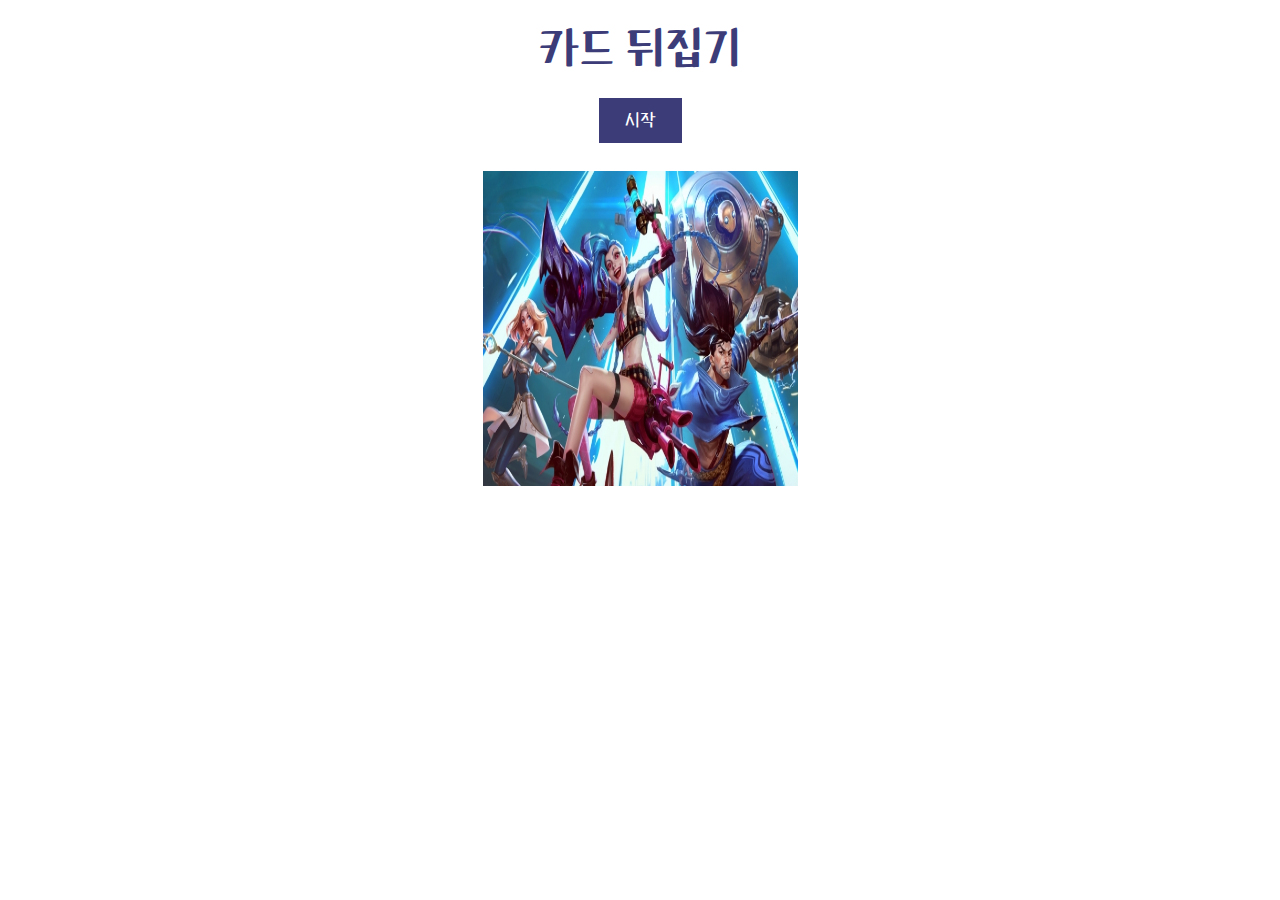
==== index.html @ 5b61fb3f "recommit" ====
<!DOCTYPE html>
<html>
  <head>
    <link rel="icon" href="">
    <link rel="stylesheet" href="index.css">
    <script defer src="index.js"></script>
  </head>

  <body>
    <div id="webgame">

      <h1>카드 뒤집기</h1>

      <button id="start">시작</button>
      <button id="restart" style="display: none;">재시작</button>

      <div id="beforegame" class="gamestation">
        <img src="./img/LoL_cover.jpeg">
      </div>

      <div id="game" class="gamestation" style="display: none;" >
      <div id="carddeck">
        <div class="cover"><img class="coverImg" src="./img/lol.png" style="z-index:1;">
          <div class="card"><img class="cardImg" src="" id="card1"></div>
        </div>

        <div class="cover"><img class="coverImg" src="./img/lol.png" style="z-index:1;">
          <div class="card"><img class="cardImg" src="" id="card2"></div>
        </div>

        <div class="cover"><img class="coverImg" src="./img/lol.png" style="z-index:1;">
          <div class="card"><img class="cardImg" src="" id="card3"></div>
        </div>

        <div class="cover"><img class="coverImg" src="./img/lol.png" style="z-index:1;">
          <div class="card"><img class="cardImg" src="" id="card4"></div>
        </div>

        <div class="cover"><img class="coverImg" src="./img/lol.png" style="z-index:1;">
          <div class="card"><img class="cardImg" src="" id="card5"></div>
        </div>

        <div class="cover"><img class="coverImg" src="./img/lol.png" style="z-index:1;">
          <div class="card"><img class="cardImg" src="" id="card6"></div>
        </div>
        
        <div class="cover"><img class="coverImg" src="./img/lol.png" style="z-index:1;">
            <div class="card"><img class="cardImg" src="" id="card7"></div>
        </div>

        <div class="cover"><img class="coverImg" src="./img/lol.png" style="z-index:1;">
          <div class="card"><img class="cardImg" src="" id="card8"></div>
        </div>

        <div class="cover"><img class="coverImg" src="./img/lol.png" style="z-index:1;">
          <div class="card"><img class="cardImg" src="" id="card9"></div>
        </div>

        <div class="cover"><img class="coverImg" src="./img/lol.png" style="z-index:1;">
          <div class="card"><img class="cardImg" src="" id="card10"></div>
        </div>

        <div class="cover"><img class="coverImg" src="./img/lol.png" style="z-index:1;">
          <div class="card"><img class="cardImg" src="" id="card11"></div>
        </div>

        <div class="cover"><img class="coverImg" src="./img/lol.png" style="z-index:1;">
          <div class="card"><img class="cardImg" src="" id="card12"></div>
        </div>

        <div class="cover"><img class="coverImg" src="./img/lol.png" style="z-index:1;">
          <div class="card"><img class="cardImg" src="" id="card13"></div>
        </div>

        <div class="cover"><img class="coverImg" src="./img/lol.png" style="z-index:1;">
          <div class="card"><img class="cardImg" src="" id="card14"></div>
        </div>
          
        <div class="cover"><img class="coverImg" src="./img/lol.png" style="z-index:1;">
          <div class="card"><img class="cardImg" src="" id="card15"></div>
        </div>

        <div class="cover"><img class="coverImg" src="./img/lol.png" style="z-index:1;">
          <div class="card"><img class="cardImg" src="" id="card16"></div>
        </div>
      </div><!--carddeck-->
        
        <div id="timeover" style="display: none;">
          <img src="./img/end.png">
        </div>

        <div id="timer">
          <span>남은 시간: <span class="left" id="lefttime"></span></span>
          <span>남은 카드: <span class="left" id="leftcard"></span></span>
        </div>
      </div>

      <div id="finishedcover" class="gamestation" style="display: none;">
        <img src="" alt="">
      </div>

    </div>
  </body>
</html>
---- index.css ----
@font-face {
  font-family:"cafe24";
  font-weight: bold;
  src: url(Cafe24Supermagic-Bold-v1.0.woff);
}
@font-face {
  font-family: "cafe24";
  font-weight: normal;
  src: url(Cafe24Supermagic-Regular-v1.0.woff);
}

body{
  margin: 0;
  padding: 0;
  font-size: 20px;
  font-family:'cafe24';
  font-weight: normal;
}

#webgame{
  width: 100vw;
  height: 100vh;
  display: flex;
  flex-direction: column;
  align-items: center;
}

h1{
  color: rgb(60,60,120);
  font-size: 3rem;
  margin: 20px;
}

button{
  all: unset;

  font-family: 'cafe24';
  font-weight: normal;
  font-size: 1.2rem;
  color: white;
  text-align: center;
  
  width: 76px; 
  height: 38px;
  padding: 3.5px;
  background-color: rgb(60,60,120);

  cursor: pointer;
}

button:hover{
  transition: 200ms ease-in-out;
  font-weight: bold;
  background-color: crimson;
  transform: scale(1.1);
}


.gamestation{
  position: relative;
  top: 28px;
  width: 315px;
  height: 315px;
}

.gamestation>img{
  width: 315px;
  height: 315px;
}

.cover{
  display: inline-block;
  position: relative;
  width: 74px;
  height: 74px;
  cursor: pointer;
}

.coverImg{
  /*z-index*/
  position: relative;
  width: 74px;
  height: 74px;
}

.card{
  position: absolute;
  top:  0;
  left: 0;
}

.cardImg{
  width: 74px;
  height: 74px;
}

#timeover>img{
  width: 315px;
  height: 315px;
}

#timer{
  position: relative;
  display: flex;
  flex-direction: row;
  justify-content: space-between;
  color: rgb(60,60,120);
  padding: 3px 5px;
}

#timer span{
  display: inline-block;
}

.left{
  color: crimson;
  margin-left: 8px;
}
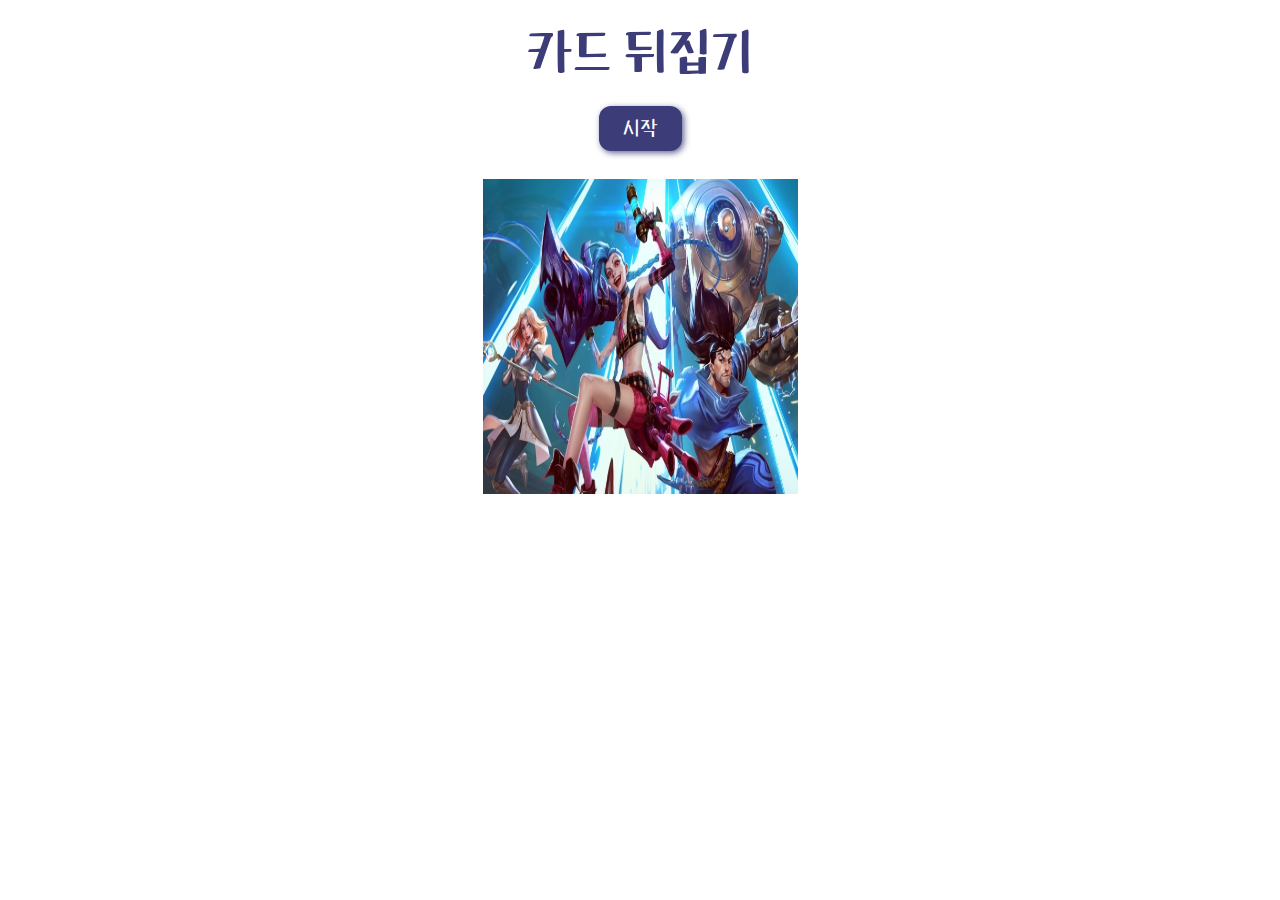
==== commit 6f487306: "viewport" ====
--- a/index.html
+++ b/index.html
@@ -2,6 +2,7 @@
 <html>
   <head>
     <link rel="icon" href="">
+    <meta name="viewport" content="width=device-width, initial-scale=1">
     <link rel="stylesheet" href="index.css">
     <script defer src="index.js"></script>
   </head>
@@ -96,7 +97,7 @@
       </div>
 
       <div id="finishedcover" class="gamestation" style="display: none;">
-        <img src="" alt="">
+        <img src="./img/poroending.png">
       </div>
 
     </div>
--- a/index.css
+++ b/index.css
@@ -1,3 +1,7 @@
+@media (max-width: 768px){
+  .webgame { display: inherit; }
+}
+
 @font-face {
   font-family:"cafe24";
   font-weight: bold;
@@ -9,10 +13,14 @@
   src: url(Cafe24Supermagic-Regular-v1.0.woff);
 }
 
+html{
+  font-size: 18px;
+}
+
+
 body{
   margin: 0;
   padding: 0;
-  font-size: 20px;
   font-family:'cafe24';
   font-weight: normal;
 }
@@ -22,6 +30,7 @@
   height: 100vh;
   display: flex;
   flex-direction: column;
+  
   align-items: center;
 }
 
@@ -44,6 +53,8 @@
   height: 38px;
   padding: 3.5px;
   background-color: rgb(60,60,120);
+  box-shadow: rgb(99, 99, 149) 2px 2px 6px;
+  border-radius: 12px;
 
   cursor: pointer;
 }
@@ -115,4 +126,5 @@
 .left{
   color: crimson;
   margin-left: 8px;
-}+}
+
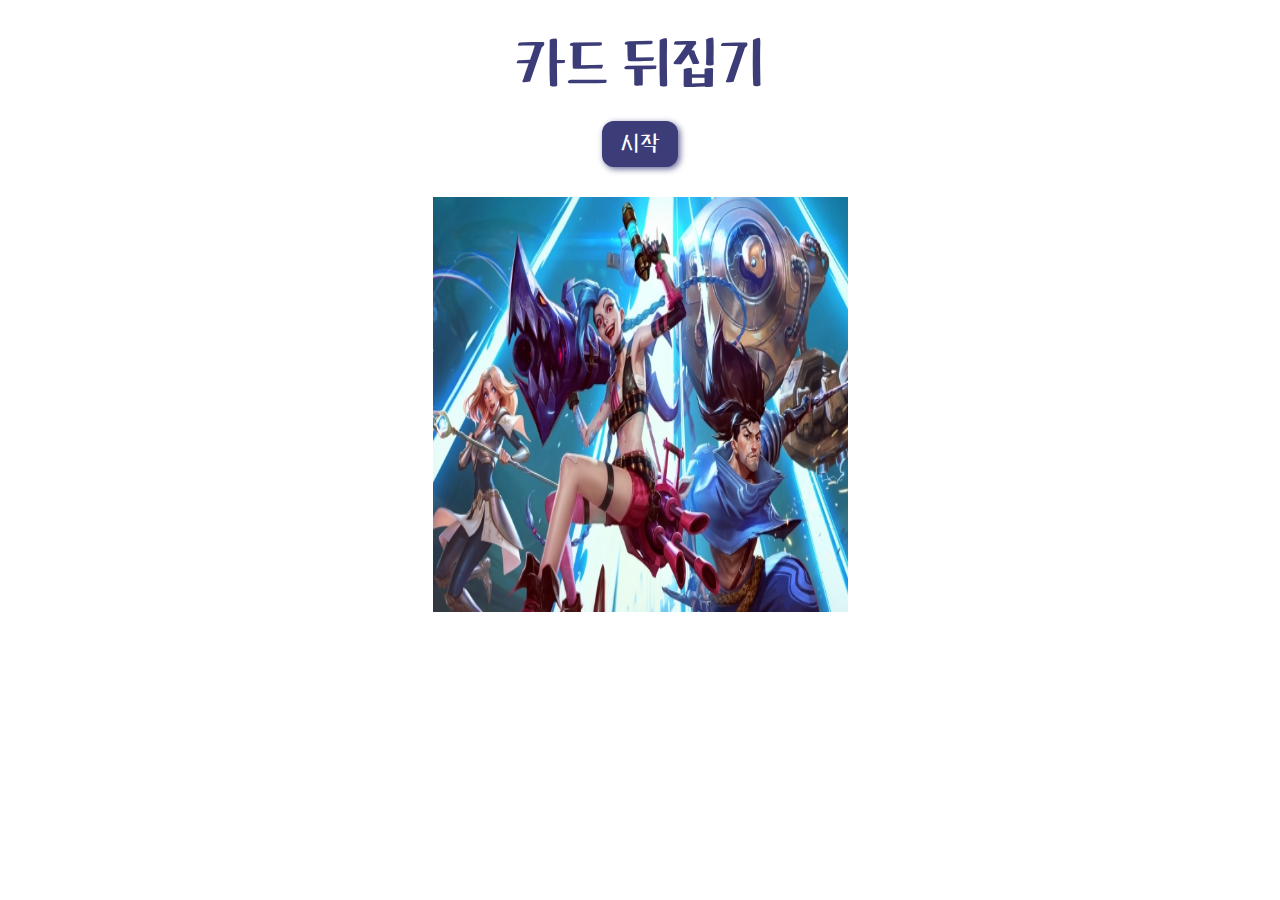
==== commit eb56eefb: "reactive" ====
--- a/index.html
+++ b/index.html
@@ -8,6 +8,7 @@
   </head>
 
   <body>
+    
     <div id="webgame">
 
       <h1>카드 뒤집기</h1>
@@ -100,6 +101,7 @@
         <img src="./img/poroending.png">
       </div>
 
+
     </div>
   </body>
 </html>--- a/index.css
+++ b/index.css
@@ -1,6 +1,3 @@
-@media (max-width: 768px){
-  .webgame { display: inherit; }
-}
 
 @font-face {
   font-family:"cafe24";
@@ -14,7 +11,7 @@
 }
 
 html{
-  font-size: 18px;
+  font-size: 20px;
 }
 
 
@@ -30,14 +27,14 @@
   height: 100vh;
   display: flex;
   flex-direction: column;
-  
   align-items: center;
 }
 
 h1{
   color: rgb(60,60,120);
   font-size: 3rem;
-  margin: 20px;
+  margin-top: 1.4rem;
+  margin-bottom: 0;
 }
 
 button{
@@ -49,14 +46,15 @@
   color: white;
   text-align: center;
   
-  width: 76px; 
-  height: 38px;
-  padding: 3.5px;
+  width: 3.5rem; 
+  height: 2.0rem;
+  padding: 3px;
   background-color: rgb(60,60,120);
   box-shadow: rgb(99, 99, 149) 2px 2px 6px;
-  border-radius: 12px;
+  border-radius: 0.6rem;
 
   cursor: pointer;
+  margin: 1rem 0 1.5rem;
 }
 
 button:hover{
@@ -68,47 +66,53 @@
 
 
 .gamestation{
-  position: relative;
-  top: 28px;
-  width: 315px;
-  height: 315px;
+  width: 415px;
+  height: 415px;
 }
 
 .gamestation>img{
-  width: 315px;
-  height: 315px;
+  width: 100%;
+  height: 100%;
+}
+
+#carddeck{
+  width: 100%;
+  height: 100%;
 }
 
 .cover{
   display: inline-block;
   position: relative;
-  width: 74px;
-  height: 74px;
+  width: 23.5%;
+  height: 23.5%;
   cursor: pointer;
 }
 
 .coverImg{
   /*z-index*/
   position: relative;
-  width: 74px;
-  height: 74px;
+  width: 100%;
+  height: 100%;
 }
 
 .card{
   position: absolute;
+  width: 100%;
+  height:100%;
   top:  0;
   left: 0;
 }
 
 .cardImg{
-  width: 74px;
-  height: 74px;
+  width: 100%;
+  height: 100%;
 }
 
-#timeover>img{
-  width: 315px;
-  height: 315px;
+#timeover, #timeover > img{
+  width: 100%;
+  height: 100%;
 }
+
 
 #timer{
   position: relative;
@@ -116,7 +120,8 @@
   flex-direction: row;
   justify-content: space-between;
   color: rgb(60,60,120);
-  padding: 3px 5px;
+  font-size: 1.1rem;
+  padding: 5px 5px;
 }
 
 #timer span{
@@ -128,3 +133,9 @@
   margin-left: 8px;
 }
 
+@media (max-width: 768px){
+  .gamestation{
+    width: 360px;
+    height: 360px;
+  }
+}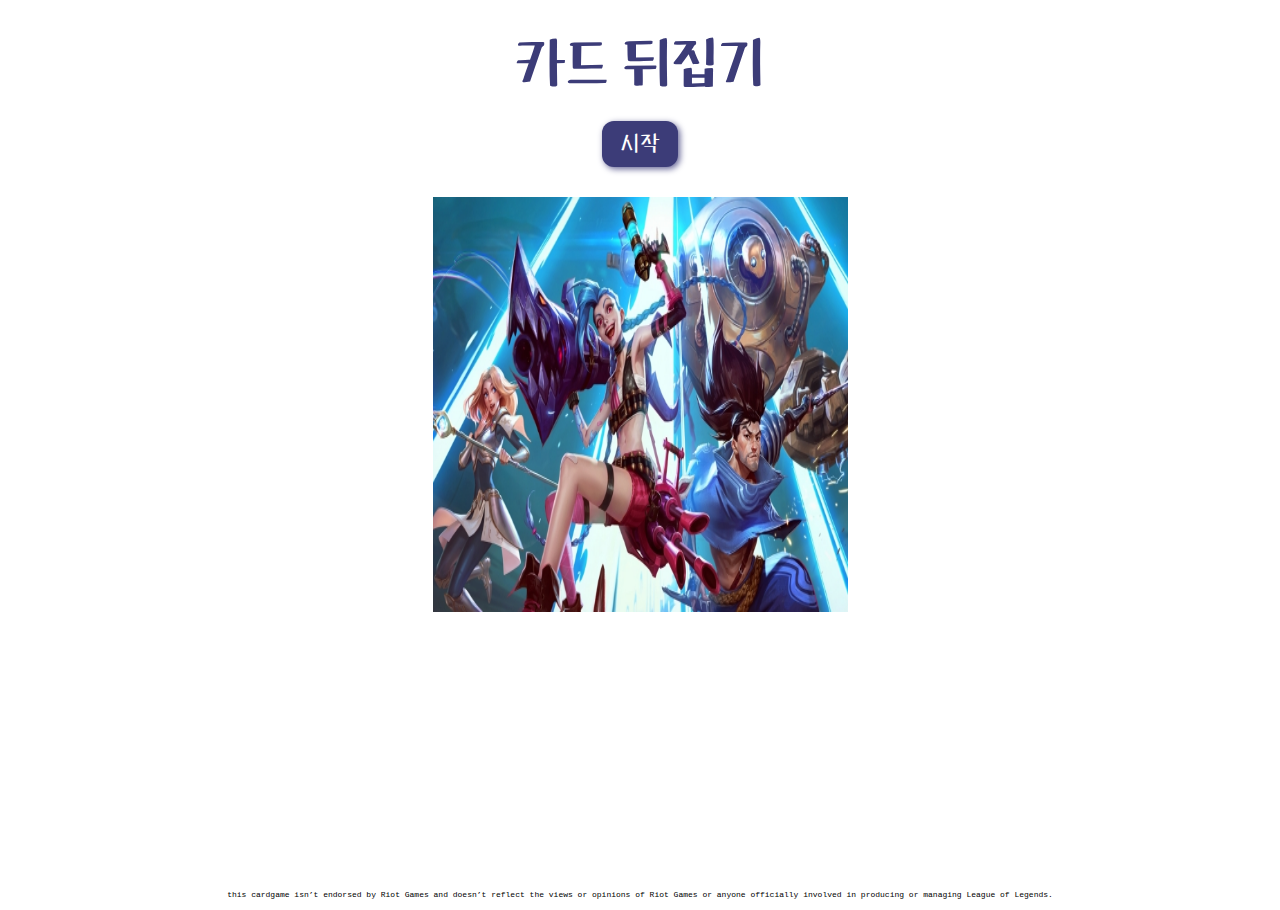
==== commit fbfe86bf: "last update!" ====
--- a/index.html
+++ b/index.html
@@ -1,7 +1,6 @@
 <!DOCTYPE html>
 <html>
   <head>
-    <link rel="icon" href="">
     <meta name="viewport" content="width=device-width, initial-scale=1">
     <link rel="stylesheet" href="index.css">
     <script defer src="index.js"></script>
@@ -9,7 +8,7 @@
 
   <body>
     
-    <div id="webgame">
+    <section id="webgame">
 
       <h1>카드 뒤집기</h1>
 
@@ -100,8 +99,8 @@
       <div id="finishedcover" class="gamestation" style="display: none;">
         <img src="./img/poroending.png">
       </div>
+    </section>
 
-
-    </div>
+    <footer>this cardgame isn’t endorsed by Riot Games and doesn’t reflect the views or opinions of Riot Games or anyone officially involved in producing or managing League of Legends.</footer>
   </body>
 </html>--- a/index.css
+++ b/index.css
@@ -28,6 +28,7 @@
   display: flex;
   flex-direction: column;
   align-items: center;
+  padding-bottom: 10px;
 }
 
 h1{
@@ -138,4 +139,14 @@
     width: 360px;
     height: 360px;
   }
+}
+
+footer{
+  position:absolute;
+  bottom: 0;
+  font-size: 8px;
+  font-family: 'Courier New', Courier, monospace;
+  text-align: center;
+  width: 100%;
+  height: 10px;
 }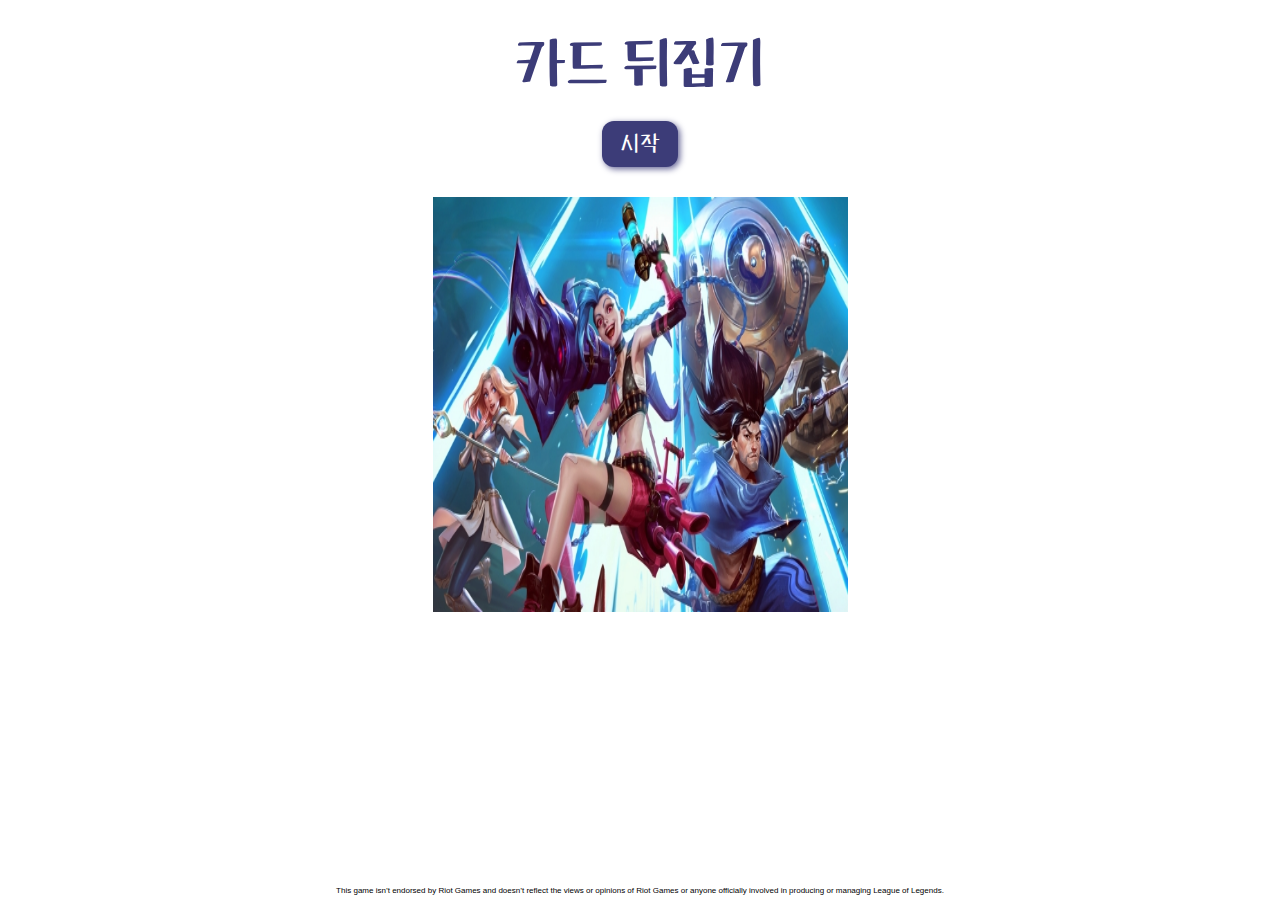
==== commit 9f79cdab: "real last update!" ====
--- a/index.html
+++ b/index.html
@@ -101,6 +101,6 @@
       </div>
     </section>
 
-    <footer>this cardgame isn’t endorsed by Riot Games and doesn’t reflect the views or opinions of Riot Games or anyone officially involved in producing or managing League of Legends.</footer>
+    <footer>This game isn’t endorsed by Riot Games and doesn’t reflect the views or opinions of Riot Games or anyone officially involved in producing or managing League of Legends.</footer>
   </body>
 </html>--- a/index.css
+++ b/index.css
@@ -28,7 +28,6 @@
   display: flex;
   flex-direction: column;
   align-items: center;
-  padding-bottom: 10px;
 }
 
 h1{
@@ -142,11 +141,11 @@
 }
 
 footer{
-  position:absolute;
+  position: absolute;
   bottom: 0;
   font-size: 8px;
-  font-family: 'Courier New', Courier, monospace;
+  font-family: 'Franklin Gothic Medium', 'Arial Narrow', Arial, sans-serif;
   text-align: center;
   width: 100%;
-  height: 10px;
+  padding-bottom: 5px;
 }